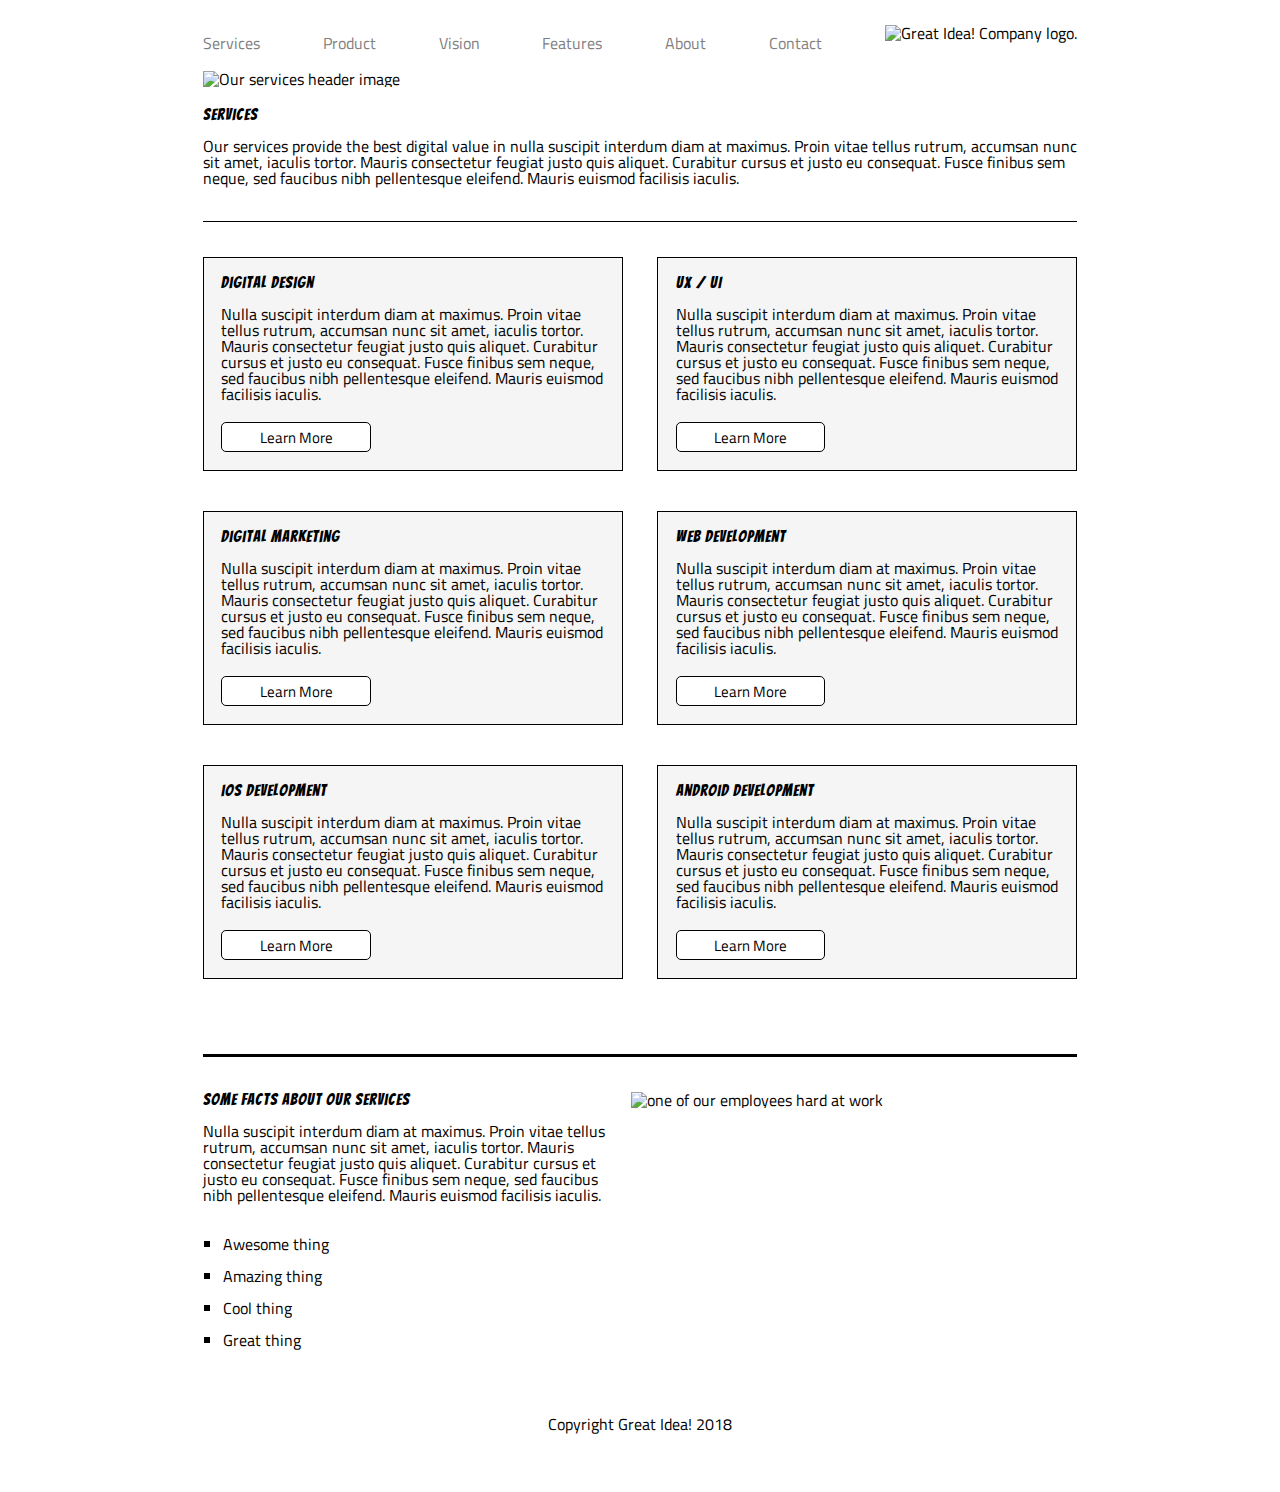
==== great-idea/services.html @ ce436747 "asdf" ====
<!doctype html>

<html lang="en">

<head>
  <meta charset="utf-8">

  <title>Great Idea!</title>

  <link href="https://fonts.googleapis.com/css?family=Bangers|Titillium+Web" rel="stylesheet">
  <link rel="stylesheet" href="services.css">

  <!--[if lt IE 9]>
    <script src="https://cdnjs.cloudflare.com/ajax/libs/html5shiv/3.7.3/html5shiv.js"></script>
  <![endif]-->
</head>

<body>

  <header>
    <nav class="flex-container">
      <a href="#">Services</a>
      <a href="#">Product</a>
      <a href="#">Vision</a>
      <a href="#">Features</a>
      <a href="#">About</a>
      <a href="#">Contact</a>
      <img class="logo" src="img/logo.png" alt="Great Idea! Company logo.">
    </nav>

  </header>


  <section class="top-banner">
    <img class="services-header-img" src="img/services-header.jpg" alt="Our services header image">
  </section>

  <section class="main">
    <h2>Services</h2>

    <p>Our services provide the best digital value in nulla suscipit interdum diam at maximus. Proin vitae tellus
      rutrum, accumsan nunc sit amet, iaculis tortor. Mauris consectetur feugiat justo quis aliquet. Curabitur cursus et
      justo eu consequat. Fusce finibus sem neque, sed faucibus nibh pellentesque eleifend. Mauris euismod facilisis
      iaculis.</p>
  </section>

  <section class="underline">

    <div class="left1">
      <h2>Digital Design</h2>

      <p>Nulla suscipit interdum diam at maximus. Proin vitae tellus rutrum, accumsan nunc sit amet, iaculis tortor.
        Mauris consectetur feugiat justo quis aliquet. Curabitur cursus et justo eu consequat. Fusce finibus sem
        neque, sed faucibus nibh pellentesque
        eleifend. Mauris euismod facilisis iaculis.</p>

      <button>Learn More</button>
    </div>

    <div class="right1">
      <h2>UX / UI</h2>

      <p>Nulla suscipit interdum diam at maximus. Proin vitae tellus rutrum, accumsan nunc sit amet, iaculis tortor.
        Mauris
        consectetur feugiat justo quis aliquet. Curabitur cursus et justo eu consequat. Fusce finibus sem neque, sed
        faucibus nibh pellentesque
        eleifend. Mauris euismod facilisis iaculis.</p>

      <button>Learn More</button>
    </div>

    <div class="left2">
      <h2>Digital Marketing</h2>

      <p>Nulla suscipit interdum diam at maximus. Proin vitae tellus rutrum, accumsan nunc sit amet, iaculis tortor.
        Mauris
        consectetur feugiat justo quis aliquet. Curabitur cursus et justo eu consequat. Fusce finibus sem neque, sed
        faucibus nibh pellentesque
        eleifend. Mauris euismod facilisis iaculis.</p>

      <button>Learn More</button>
    </div>

    <div class="right2">
      <h2>Web Development</h2>

      <p>Nulla suscipit interdum diam at maximus. Proin vitae tellus rutrum, accumsan nunc sit amet, iaculis tortor.
        Mauris
        consectetur feugiat justo quis aliquet. Curabitur cursus et justo eu consequat. Fusce finibus sem neque, sed
        faucibus nibh pellentesque
        eleifend. Mauris euismod facilisis iaculis.</p>

      <button>Learn More</button>
    </div>

    <div class="left3">
      <h2>iOS Development</h2>

      <p>Nulla suscipit interdum diam at maximus. Proin vitae tellus rutrum, accumsan nunc sit amet, iaculis tortor.
        Mauris
        consectetur feugiat justo quis aliquet. Curabitur cursus et justo eu consequat. Fusce finibus sem neque, sed
        faucibus nibh pellentesque
        eleifend. Mauris euismod facilisis iaculis.</p>

      <button>Learn More</button>
    </div>

    <div class="right3">
      <h2>Android Development</h2>

      <p>Nulla suscipit interdum diam at maximus. Proin vitae tellus rutrum, accumsan nunc sit amet, iaculis tortor.
        Mauris
        consectetur feugiat justo quis aliquet. Curabitur cursus et justo eu consequat. Fusce finibus sem neque, sed
        faucibus nibh pellentesque
        eleifend. Mauris euismod facilisis iaculis.</p>

      <button>Learn More</button>
    </div>
  </section>

  <section class="final">
    <div class="facts">
      <h2> Some Facts About Our Services</h2>

      <p>Nulla suscipit interdum diam at maximus. Proin vitae tellus rutrum, accumsan nunc sit amet, iaculis tortor.
        Mauris
        consectetur feugiat justo quis aliquet. Curabitur cursus et justo eu consequat. Fusce finibus sem neque, sed
        faucibus nibh pellentesque
        eleifend. Mauris euismod facilisis iaculis.</p>

      <ul>
        <li> Awesome thing</li>
        <li>Amazing thing</li>
        <li>Cool thing</li>
        <li>Great thing</li>
      </ul>
    </div>
    <section class="last">
      <img class="services-info-img" src="img/services-info.png" alt="one of our employees hard at work">
    </section>
  </section>

  <footer>
    <p>Copyright Great Idea! 2018</p>
  </footer>

</body>

</html>
---- great-idea/services.css ----
/* http://meyerweb.com/eric/tools/css/reset/ 
   v2.0 | 20110126
   License: none (public domain)
*/

html, body, div, span, applet, object, iframe,
h1, h2, h3, h4, h5, h6, p, blockquote, pre,
a, abbr, acronym, address, big, cite, code,
del, dfn, em, img, ins, kbd, q, s, samp,
small, strike, strong, sub, sup, tt, var,
b, u, i, center,
dl, dt, dd, ol, ul, li,
fieldset, form, label, legend,
table, caption, tbody, tfoot, thead, tr, th, td,
article, aside, canvas, details, embed, 
figure, figcaption, footer, header, hgroup, 
menu, nav, output, ruby, section, summary,
time, mark, audio, video {
	margin: 0;
	padding: 0;
	border: 0;
	font-size: 100%;
	font: inherit;
	vertical-align: baseline;
}
/* HTML5 display-role reset for older browsers */
article, aside, details, figcaption, figure, 
footer, header, hgroup, menu, nav, section {
	display: block;
}
body {
	line-height: 1;
}
ol, ul {
	list-style: none;
}
blockquote, q {
	quotes: none;
}
blockquote:before, blockquote:after,
q:before, q:after {
	content: '';
	content: none;
}
table {
	border-collapse: collapse;
	border-spacing: 0;
}

/* Set every element's box-sizing to border-box */
* {
    box-sizing: border-box;
}

html, body {
    height: 100%;
    font-family: 'Titillium Web', sans-serif;
}

h1, h2, h3, h4, h5 {
    font-family: 'Bangers', cursive;
    letter-spacing: 1px;
    margin-bottom: 15px;
}

/* Copy and paste your work from yesterday here and start to refactor into flexbox */
body {
	width: 1024px;
	padding: 35px 75px;
	margin: 0 auto;
}

.underline  {
	border-top: 1px solid #000;
	padding-top: 35px;
	margin-top: 35px;
}

.final {
	border-top: 3px solid #000;
	padding-top: 35px;
	margin-top: 35px;
}

.services-header-img {
	margin-top: 20px;
	margin-bottom: 20px;
}


nav img {
	margin-top: -10px;
}

.flex-container {
	display: flex;
	justify-content: space-between;
}
nav a {
	color: grey;
	text-decoration: none;
}

/*nav ul li {
	display: inline-block;
	padding-right: 35px;
}*/

/*nav a{
	display: inline-block;
	color: grey;
	text-decoration: none;
}*/

/* .logo { 
	box-sizing: 20%;
	float:right;
} */

/* .banner-flex {
	display:flex;
	justify-content: space-around;
	padding-top: 12px;
	padding-bottom: 20px;
	/*display: inline-block;
	margin: 1% 0;
	width: 100%;
	padding-top: 12px;
	padding-bottom: 20px;*/
/* } */

/* .innovate {
	text-align: center;
	font-size: 70px;
	letter-spacing: 1px;
	margin: 1%;
	padding: 5%;
	width: 100%;
} */ 

button {
	font-family: 'Titillium Web', sans-serif;
	/* display: inline-block; */
	border: 1px solid black;
	border-radius: 5px;
	font-size: 15px;
	font-weight: none;
	width: 39%;
	height: 30px;
	text-align: center;
	line-height: 10px;
	background-color: #fff;
	padding-top: 3px;
	margin-top: 20px;
	;
}

/* .middle-img{
	width: 100%;
	padding: 5% 0;
} */

/* .starter1-flex {
	display:flex;
	justify-content: space-around;
	width: 49%;
}
.starter2-flex {
	display:flex;
	justify-content: space-around;
	width: 49%;
} */

.left1, .right1, .left2, .right2, .left3, .right3{
	width: 48%;
	border: 1px solid black;
	padding: 2%;
	margin-bottom: 40px;
	background-color: whitesmoke;

}

/* .left1 .right1 {
	width: 300px;
	border: 15px solid black;
	padding: 50px;
	margin: 20px;
} */


.underline {
	display: flex;
	flex-wrap: wrap;
	justify-content: space-between;
}


.facts {
	width: 49%;
	/* border: 1px solid black; */
}

ul {
	list-style-type: square;
	margin-top: 25px;
	padding-left: 20px;
	/* overflow: auto; */
}

li {
	line-height: 2.0;
}

.final{
	display: flex;
}

footer {
	text-align: center;
	padding: 60px 0;
}
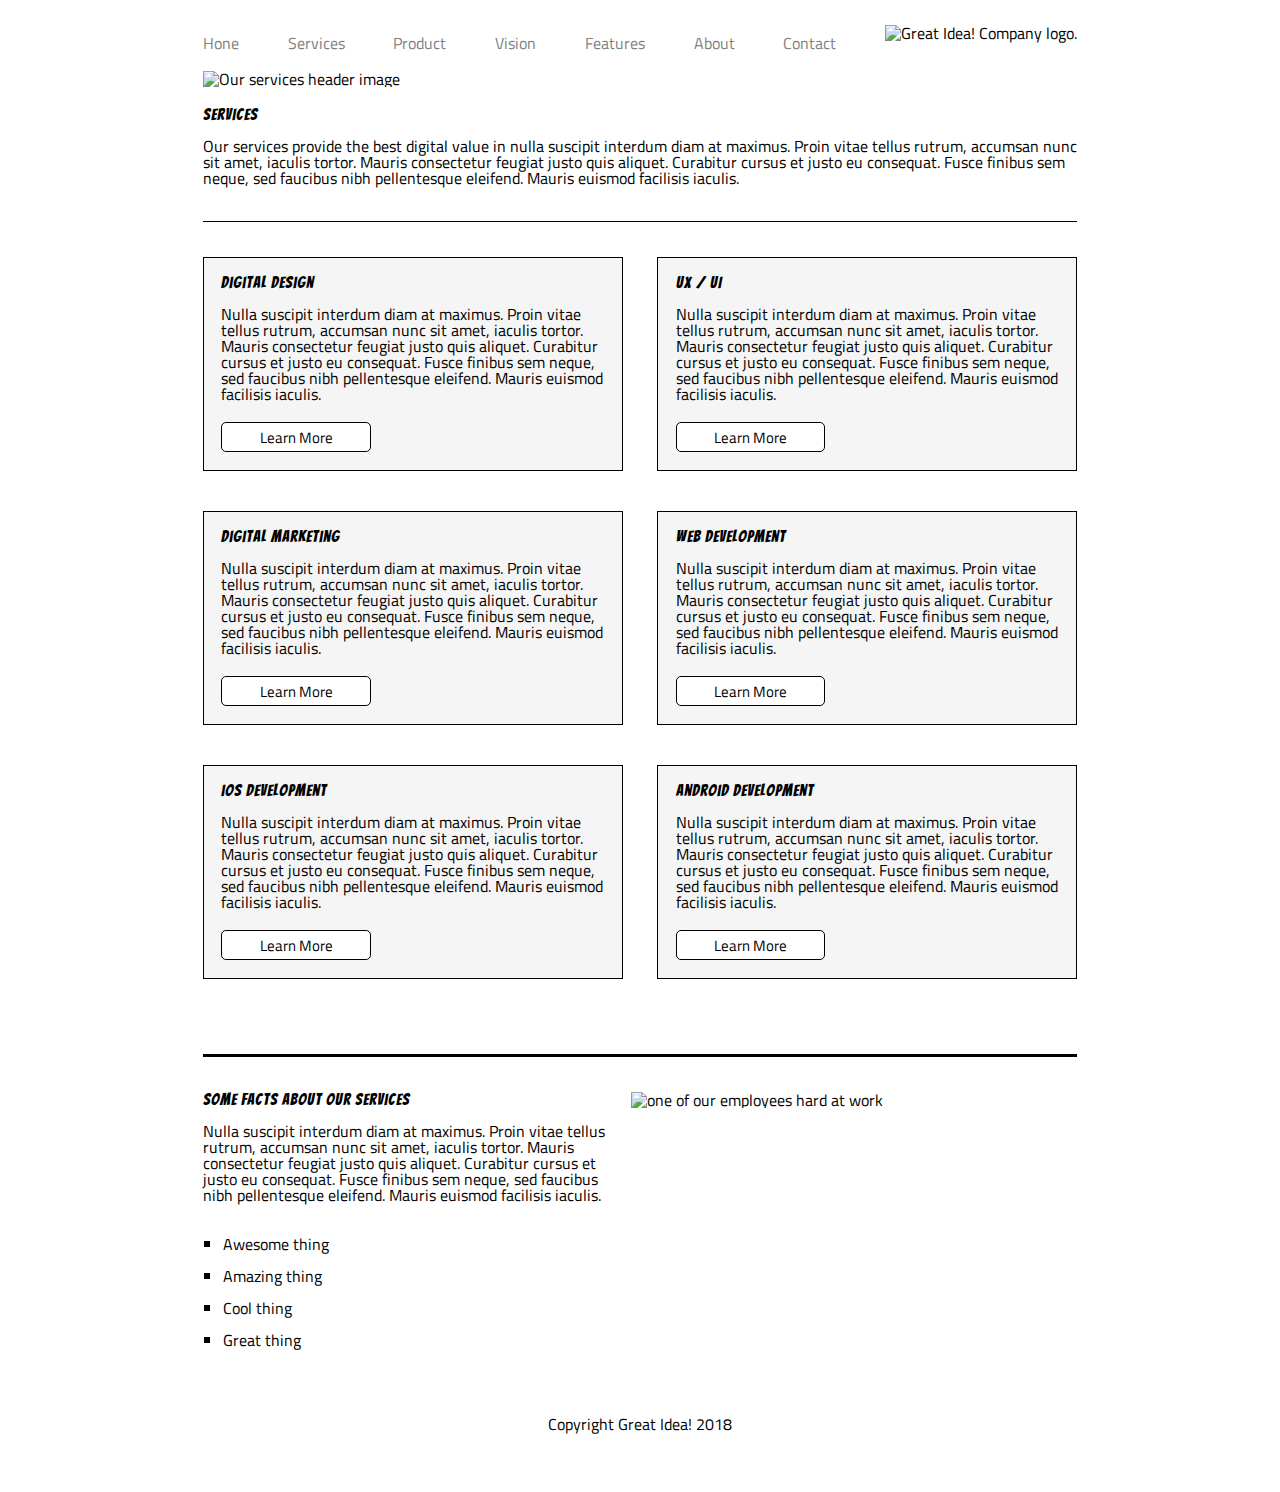
==== commit 291f69db: "added some home and about tabs html" ====
--- a/great-idea/services.html
+++ b/great-idea/services.html
@@ -19,11 +19,12 @@
 
   <header>
     <nav class="flex-container">
-      <a href="#">Services</a>
+      <a href="Home.html">Hone</a>
+      <a href="services.html">Services</a>
       <a href="#">Product</a>
       <a href="#">Vision</a>
       <a href="#">Features</a>
-      <a href="#">About</a>
+      <a href="about.html">About</a>
       <a href="#">Contact</a>
       <img class="logo" src="img/logo.png" alt="Great Idea! Company logo.">
     </nav>
